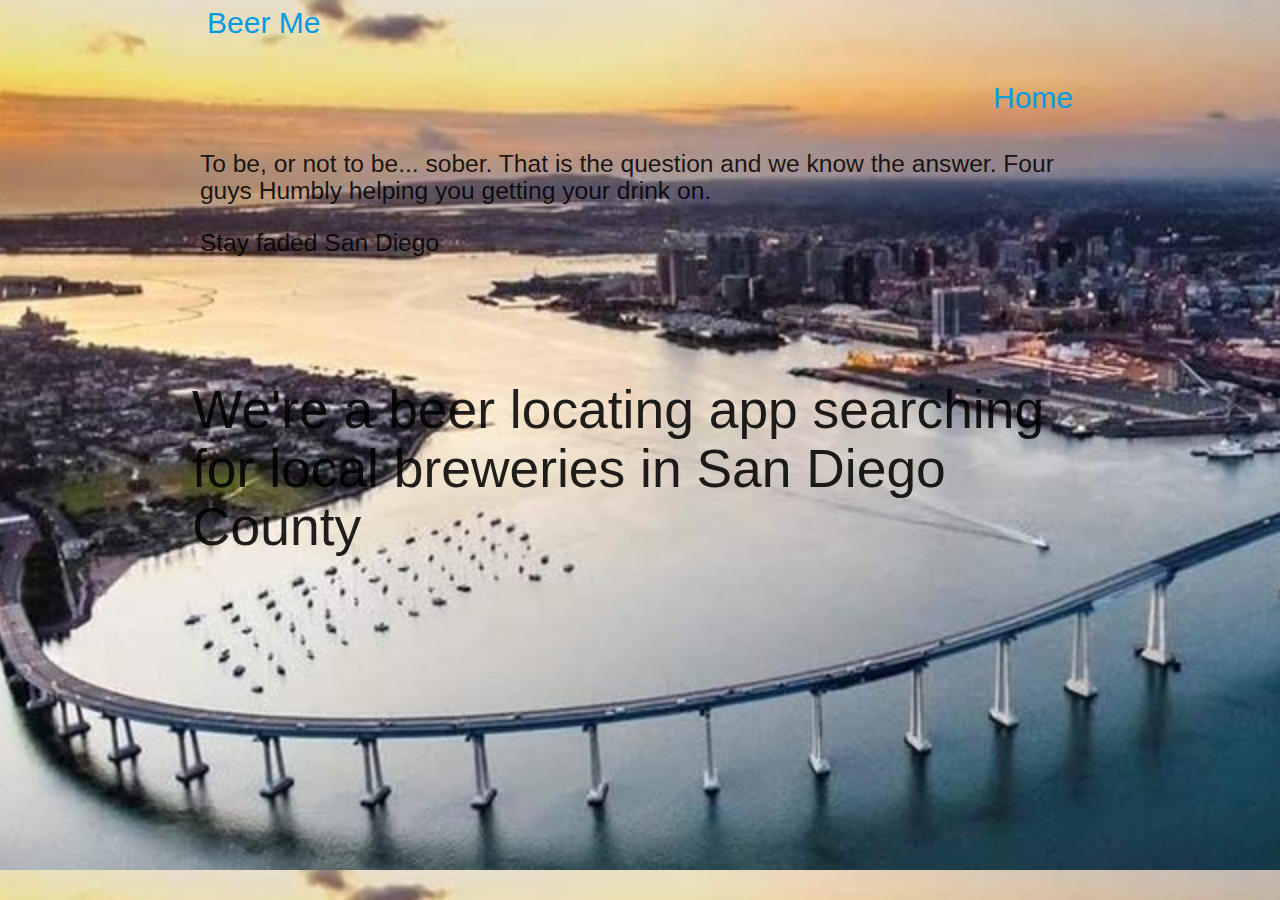
==== About.html @ 3d80a34d "Created about page, adding imgs, updating css, added ID's for Brewery and Favorite container" ====
<html lang="en">
<head>
    <meta charset="UTF-8">

    
    <meta name="viewport" content="width=device-width, initial-scale=1, shrink-to-fit=no">
  <!-- Import Google Icon Font -->
  <link href="https://fonts.googleapis.com/icon?family=Material+Icons" rel="stylesheet">
  
    <!-- Compiled and minified CSS -->
    <link rel="stylesheet" href="https://cdnjs.cloudflare.com/ajax/libs/materialize/1.0.0/css/materialize.min.css">

    <!-- Compiled and minified JavaScript -->
    <script src="https://cdnjs.cloudflare.com/ajax/libs/materialize/1.0.0/js/materialize.min.js"></script>
            
  <link rel="stylesheet" href="./Assets/style.css"/>
  
    <title>About</title>
</head>

<body id="about">
    <div class="nav-wrapper transparent">
        <div class="container">
            <!-- Brand logo -->
            <ul><a href="" class="center brand-logo">Beer Me</a></ul>
            
            <ul class="right hide-on-med-and-down">
                <a href="./index.html">Home</a>
            </ul>
        </div>
    </div>
    <br>
    <br>
    <br>
    <br>
    <!-- Row with Slogan -->
    <div class="row">
        <div class="col s12" class="slogan">
            <h5 class="container"><strong>To be, or not to be... sober.  That is the question and we know the answer.  Four guys Humbly helping you getting your drink on.</strong>
            <p id="sandiego"><strong>Stay faded San Diego</strong></p></h5>
        </div>

    </div>
    <br>
    <br>
    <main class="container">
        <h2>We're a beer locating app searching for local breweries in San Diego County </h2>

    </main>

</body>
</html>
---- Assets/style.css ----
header {
  background: url(Background.jpg);
  background-size: cover;
  background-position: center;
  min-height: 1000px;
}
@media screen and (max-width: 670px) {
  header {
      min-height: 500px;
  }
}
a {
  font-size: 2rem;
  margin: 1rem;
}
#search-icon {
  background: black;

}
#search-input {
  background: black;
}
#beer-type,
#full-bar,
#food {
  color: white;
  font-size: 1.5rem;
  padding: 10px;
}
#beer-search,
#brewery-search {
  background: transparent;
  color: white;
}
#list {
  background: transparent;
  color: white;
}
.validate {
  color: white;
}
#map {
  color: white;
}
#beer-type li {
  display: inline-block;
  /* You can also add some margins here to make it look prettier */
  zoom: 1;
  *display: inline;
  /* this fix is needed for IE7- */
}
/*About page */
#about {
  background: url(619Bridge.png);
}
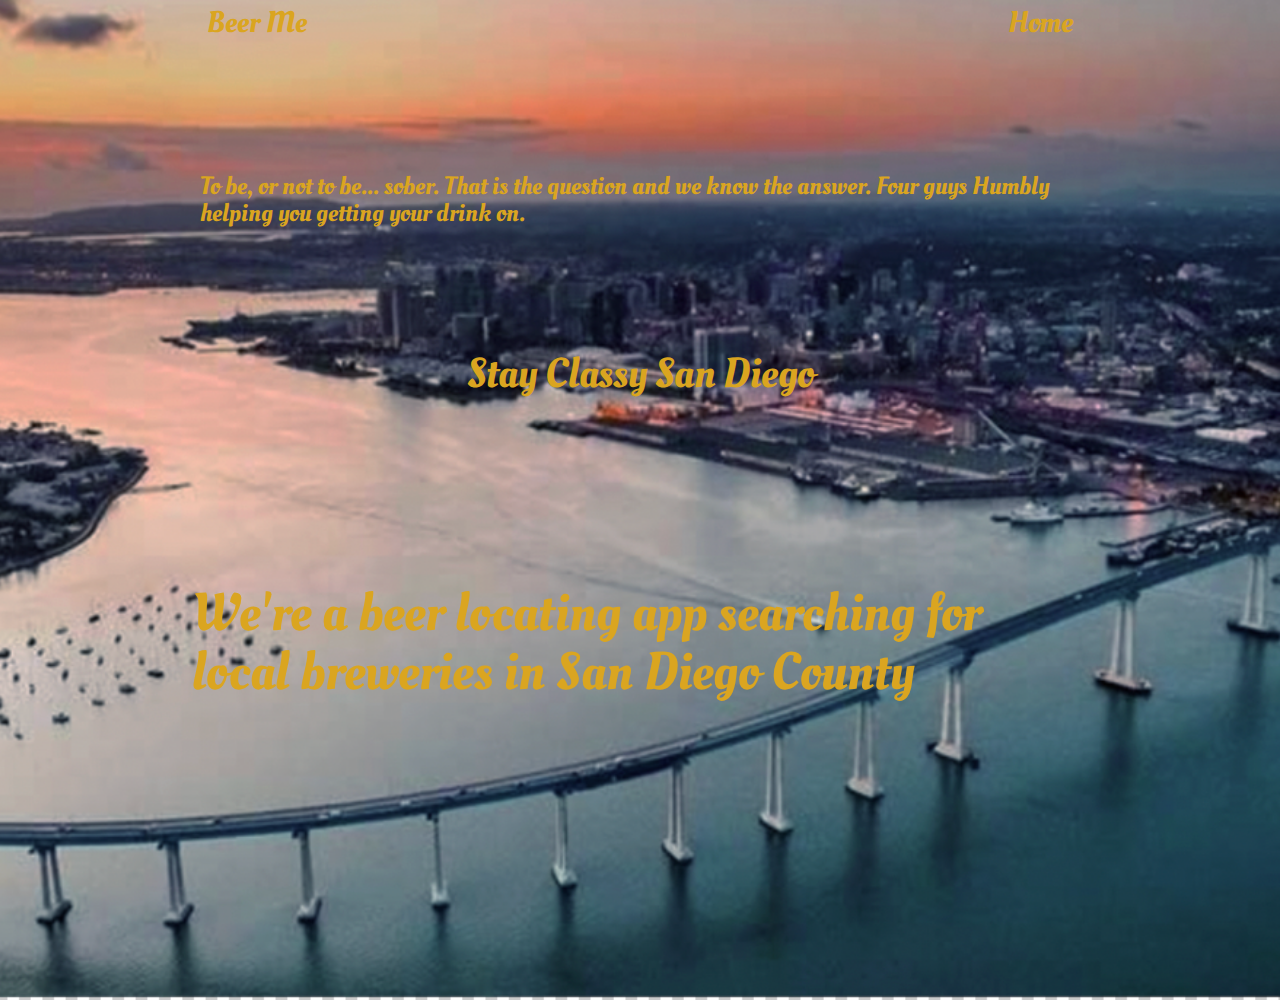
==== commit d0c08595: "Updated: 10:55pm 11/11" ====
--- a/About.html
+++ b/About.html
@@ -1,52 +1,88 @@
 <html lang="en">
-<head>
-    <meta charset="UTF-8">
+  <head>
+    <meta charset="UTF-8" />
 
-    
-    <meta name="viewport" content="width=device-width, initial-scale=1, shrink-to-fit=no">
-  <!-- Import Google Icon Font -->
-  <link href="https://fonts.googleapis.com/icon?family=Material+Icons" rel="stylesheet">
-  
+    <meta
+      name="viewport"
+      content="width=device-width, initial-scale=1, shrink-to-fit=no"
+    />
+    <!-- Import Google Icon Font -->
+    <link
+      href="https://fonts.googleapis.com/icon?family=Material+Icons"
+      rel="stylesheet"
+    />
+    <!-- Oleo Font -->
+    <link rel="preconnect" href="https://fonts.gstatic.com" />
+    <link
+      href="https://fonts.googleapis.com/css2?family=Oleo+Script:wght@700&display=swap"
+      rel="stylesheet"
+    />
+
     <!-- Compiled and minified CSS -->
-    <link rel="stylesheet" href="https://cdnjs.cloudflare.com/ajax/libs/materialize/1.0.0/css/materialize.min.css">
+    <link
+      rel="stylesheet"
+      href="https://cdnjs.cloudflare.com/ajax/libs/materialize/1.0.0/css/materialize.min.css"
+    />
 
     <!-- Compiled and minified JavaScript -->
     <script src="https://cdnjs.cloudflare.com/ajax/libs/materialize/1.0.0/js/materialize.min.js"></script>
-            
-  <link rel="stylesheet" href="./Assets/style.css"/>
-  
-    <title>About</title>
-</head>
 
-<body id="about">
-    <div class="nav-wrapper transparent">
-        <div class="container">
-            <!-- Brand logo -->
-            <ul><a href="" class="center brand-logo">Beer Me</a></ul>
-            
-            <ul class="right hide-on-med-and-down">
-                <a href="./index.html">Home</a>
-            </ul>
-        </div>
+    <link rel="stylesheet" href="./Assets/style.css" />
+
+    <title>619-Local Breweries</title>
+  </head>
+
+  <body id="about">
+    <div class="nav-wrapper">
+      <div class="container">
+        <!-- Brand logo -->
+        <ul>
+          <a id="logo" href="" class="center brand-logo">Beer Me</a>
+
+          <ul class="right hide-on-med-and-down">
+            <a  id="home"href="./index.html">Home</a>
+          </ul>
+        </ul>
+      </div>
     </div>
-    <br>
-    <br>
-    <br>
-    <br>
+    <br />
+    <br />
+    <br />
+    <br />
     <!-- Row with Slogan -->
     <div class="row">
-        <div class="col s12" class="slogan">
-            <h5 class="container"><strong>To be, or not to be... sober.  That is the question and we know the answer.  Four guys Humbly helping you getting your drink on.</strong>
-            <p id="sandiego"><strong>Stay faded San Diego</strong></p></h5>
-        </div>
-
+      <div class="col s12" class="slogan">
+        <br />
+        <h5 class="container" id="slogan">
+          <strong
+            >To be, or not to be... sober. That is the question and we know the
+            answer. Four guys Humbly helping you getting your drink on.</strong
+          >
+          <br />
+          <br />
+          
+        </h5>
+        <br>
+        <br>
+        <br>
+        <h3 class="center"><p id="san-diego"><strong>Stay Classy San Diego</strong></p></h3>
+      </div>
     </div>
-    <br>
-    <br>
+    <br />
+    <br />
     <main class="container">
-        <h2>We're a beer locating app searching for local breweries in San Diego County </h2>
-
+      <br>
+      <br>
+      <br>
+      <h2 id="about-app">
+        We're a beer locating app searching for local breweries in San Diego
+        County
+      </h2>
     </main>
 
-</body>
-</html>+
+    <script src="https://code.jquery.com/jquery-3.5.1.min.js"></script>
+    <!-- Compiled and minified JavaScript -->
+    <script src="https://cdnjs.cloudflare.com/ajax/libs/materialize/1.0.0/js/materialize.min.js"></script>
+  </body>
+</html>
--- a/Assets/style.css
+++ b/Assets/style.css
@@ -1,6 +1,8 @@
-
+* {
+  font-family: 'Oleo Script', cursive;
+}
 header {
-  background: url(Background.jpg);
+  background: url(Mainbackground.jpg);
   background-size: cover;
   background-position: center;
   min-height: 1000px;
@@ -18,6 +20,18 @@
   background: black;
 
 }
+
+.citylink {
+  background-image: url(BeerMug.png);
+  position: left;
+  padding-left: 30px;
+  background-size: 50px;
+  background-repeat: no-repeat;
+  color: goldenrod;
+}
+
+
+
 #search-input {
   background: black;
 }
@@ -28,8 +42,9 @@
   font-size: 1.5rem;
   padding: 10px;
 }
-#beer-search,
-#brewery-search {
+
+#breweries,
+#favorites {
   background: transparent;
   color: white;
 }
@@ -52,7 +67,33 @@
 }
 /*About page */
 #about {
-  background: url(619Bridge.png);
+  background: url(About.2.png);
+  background-size: cover;
+  background-position: center;
+  min-height: 1000px;
+}
+#logo{
+  color: goldenrod;
+}
+#home {
+  color: goldenrod;
+}
+#about-link {
+  color: goldenrod;
+}
+#slogan {
+  color: goldenrod;
+}
+ h3 #san-diego {
+  flex: auto;
+  justify-content: center;
+  margin: auto;
+  width: 50%;
+  font-size: 42px;
+  color: goldenrod;
+}
+#about-app {
+  color: goldenrod;
 }
 
 
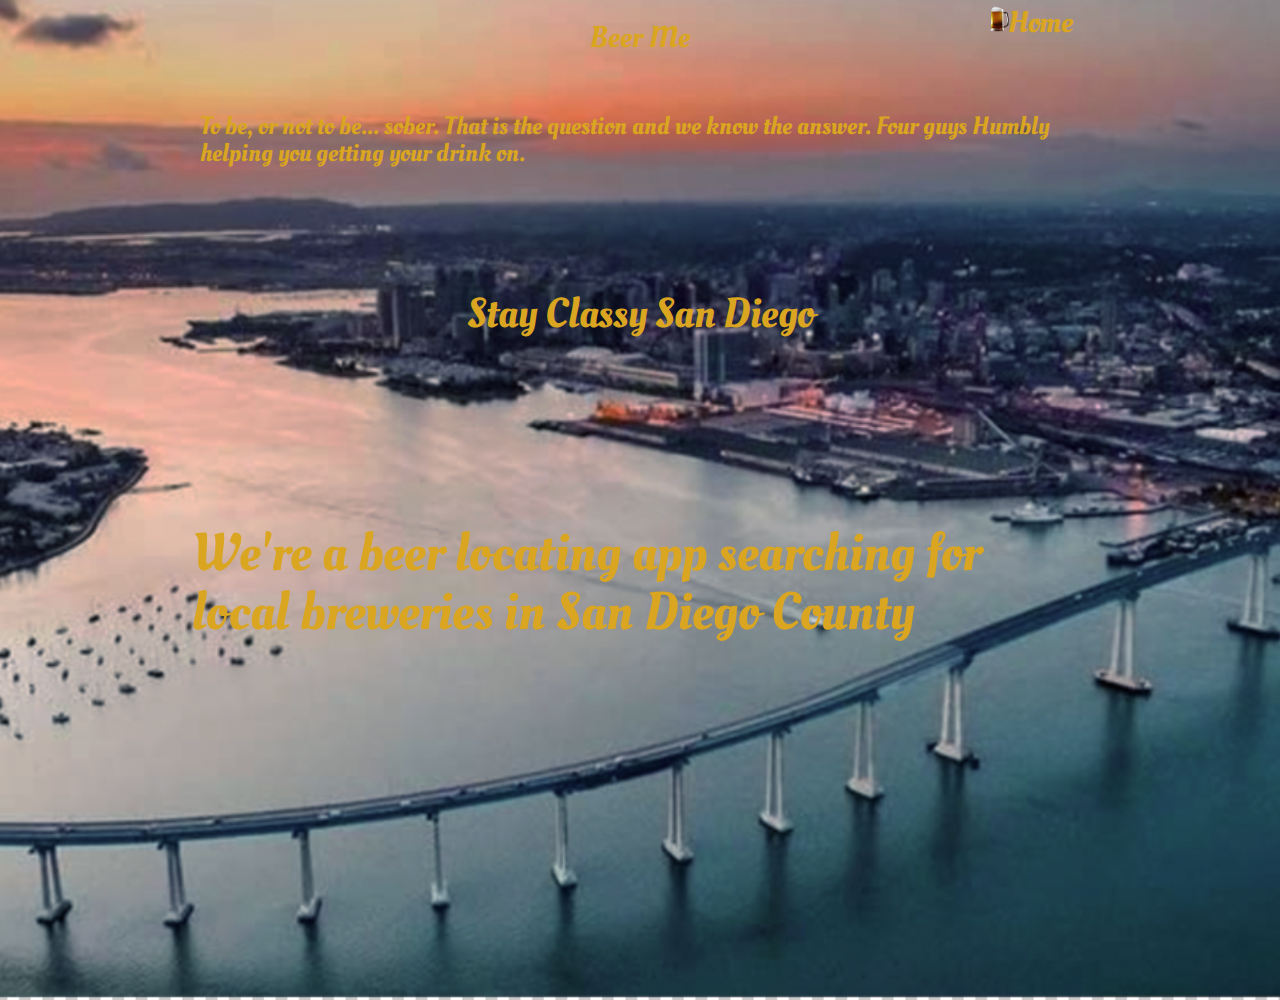
==== commit a25b2b6b: "GoogleMaps committed, ID for favorite and brewery col committed" ====
--- a/About.html
+++ b/About.html
@@ -37,10 +37,10 @@
       <div class="container">
         <!-- Brand logo -->
         <ul>
-          <a id="logo" href="" class="center brand-logo">Beer Me</a>
+          <a id="logo" href="#" class="center brand-logo">Beer Me</a>
 
           <ul class="right hide-on-med-and-down">
-            <a  id="home"href="./index.html">Home</a>
+            <a class="citylink" id="home" href="./index.html">Home</a>
           </ul>
         </ul>
       </div>
@@ -60,27 +60,27 @@
           >
           <br />
           <br />
-          
         </h5>
-        <br>
-        <br>
-        <br>
-        <h3 class="center"><p id="san-diego"><strong>Stay Classy San Diego</strong></p></h3>
+        <br />
+        <br />
+        <br />
+        <h3 class="center">
+          <p id="san-diego"><strong>Stay Classy San Diego</strong></p>
+        </h3>
       </div>
     </div>
     <br />
     <br />
     <main class="container">
-      <br>
-      <br>
-      <br>
+      <br />
+      <br />
+      <br />
       <h2 id="about-app">
         We're a beer locating app searching for local breweries in San Diego
         County
       </h2>
     </main>
 
-
     <script src="https://code.jquery.com/jquery-3.5.1.min.js"></script>
     <!-- Compiled and minified JavaScript -->
     <script src="https://cdnjs.cloudflare.com/ajax/libs/materialize/1.0.0/js/materialize.min.js"></script>
--- a/Assets/style.css
+++ b/Assets/style.css
@@ -1,5 +1,5 @@
 * {
-  font-family: 'Oleo Script', cursive;
+  font-family: "Oleo Script", cursive;
 }
 header {
   background: url(Mainbackground.jpg);
@@ -9,7 +9,7 @@
 }
 @media screen and (max-width: 670px) {
   header {
-      min-height: 500px;
+    min-height: 500px;
   }
 }
 a {
@@ -18,19 +18,16 @@
 }
 #search-icon {
   background: black;
-
 }
 
 .citylink {
   background-image: url(BeerMug.png);
   position: left;
-  padding-left: 30px;
+  padding-left: 35px;
   background-size: 50px;
   background-repeat: no-repeat;
   color: goldenrod;
 }
-
-
 
 #search-input {
   background: black;
@@ -48,7 +45,7 @@
   background: transparent;
   color: white;
 }
-#list {
+.collection .collection-item.list {
   background: transparent;
   color: white;
 }
@@ -72,19 +69,23 @@
   background-position: center;
   min-height: 1000px;
 }
-#logo{
+#logo {
+  color: goldenrod;
+  position: absolute;
+  left: 0;
+  right: 0;
+}
+#home,
+#about-link,
+#slogan,
+#logo-home,
+#favorites,
+#breweries,
+#location-info {
   color: goldenrod;
 }
-#home {
-  color: goldenrod;
-}
-#about-link {
-  color: goldenrod;
-}
-#slogan {
-  color: goldenrod;
-}
- h3 #san-diego {
+
+h3 #san-diego {
   flex: auto;
   justify-content: center;
   margin: auto;
@@ -96,9 +97,11 @@
   color: goldenrod;
 }
 
-
-
-
-
-
-
+/* grgmap.js */
+#map {
+  width: 500px;
+  height: 525px;
+  justify-content: center;
+  margin-top: 25px;
+  margin-left: 80px;
+}
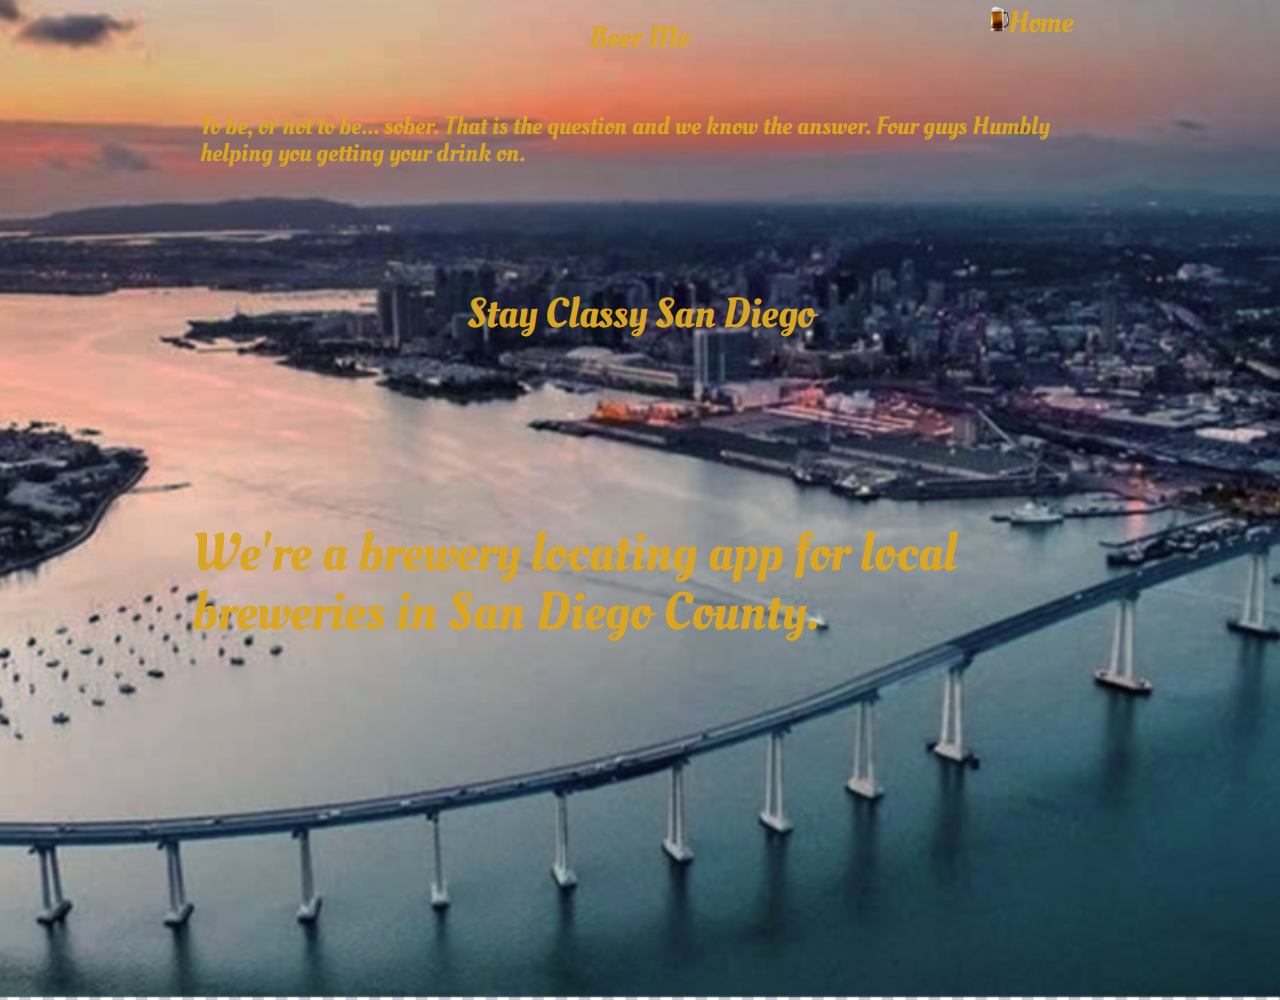
==== commit af874758: "Pseudo-coded 3 files and Readme file updated with content" ====
--- a/About.html
+++ b/About.html
@@ -76,8 +76,8 @@
       <br />
       <br />
       <h2 id="about-app">
-        We're a beer locating app searching for local breweries in San Diego
-        County
+        We're a brewery locating app for local breweries in San Diego
+        County.
       </h2>
     </main>
 
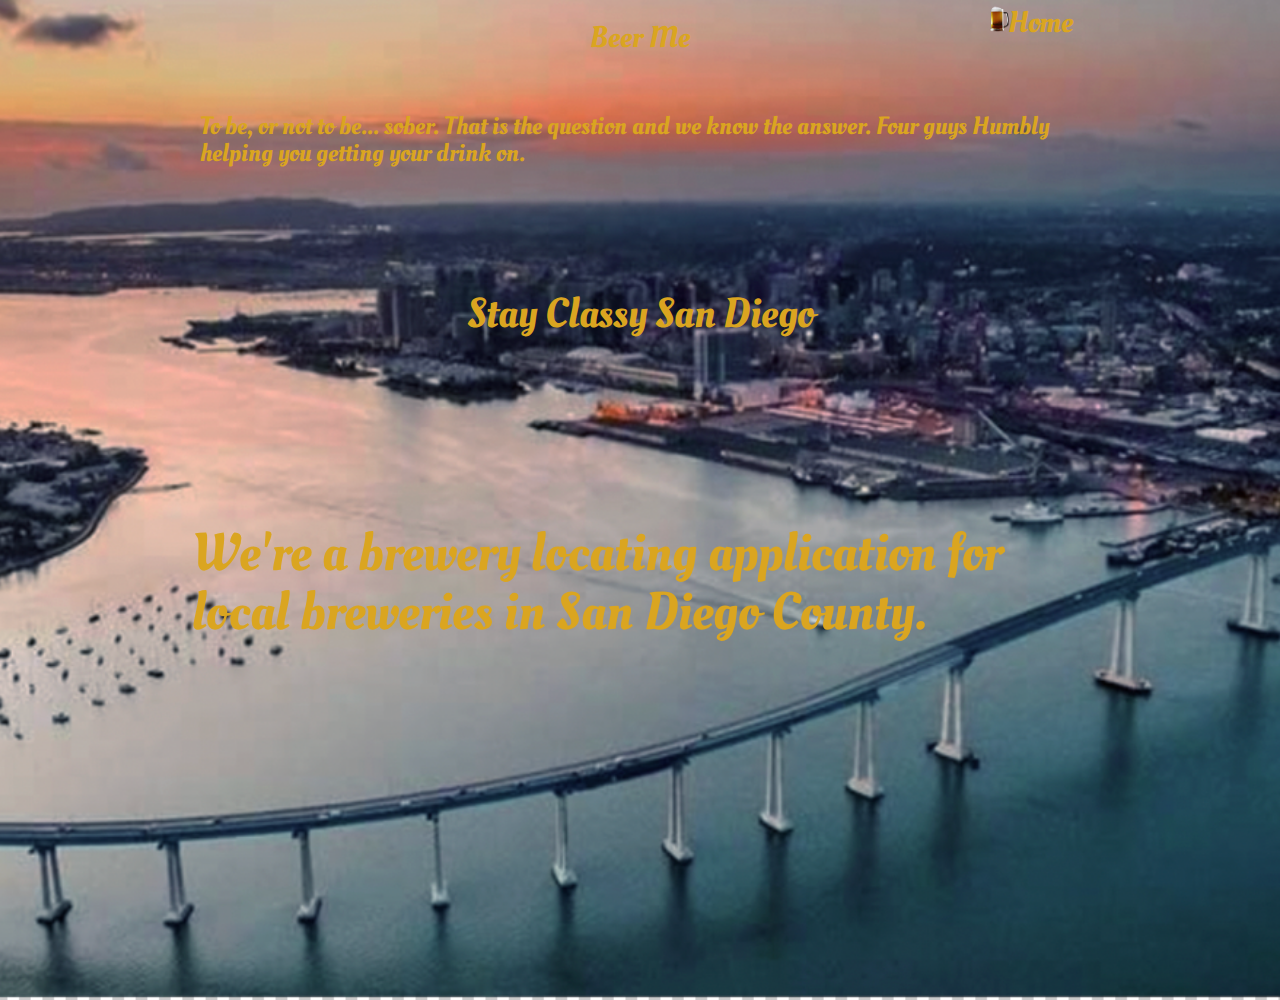
==== commit f4c188a9: "updated the Href in index, city type; refactored syntax in the JS" ====
--- a/About.html
+++ b/About.html
@@ -76,8 +76,7 @@
       <br />
       <br />
       <h2 id="about-app">
-        We're a brewery locating app for local breweries in San Diego
-        County.
+        We're a brewery locating application for local breweries in San Diego County.
       </h2>
     </main>
 
--- a/Assets/style.css
+++ b/Assets/style.css
@@ -16,10 +16,7 @@
   font-size: 2rem;
   margin: 1rem;
 }
-#search-icon {
-  background: black;
-}
-
+/* image of beermug */
 .citylink {
   background-image: url(BeerMug.png);
   position: left;
@@ -29,40 +26,42 @@
   color: goldenrod;
 }
 
-#search-input {
-  background: black;
-}
-#beer-type,
-#full-bar,
-#food {
-  color: white;
-  font-size: 1.5rem;
-  padding: 10px;
-}
-
+/* Columns of breweries and favorites-transparent  */
 #breweries,
 #favorites {
   background: transparent;
-  color: white;
+  color: goldenrod;
 }
+/* List of items on both columns-breweries & favorites */
 .collection .collection-item.list {
   background: transparent;
-  color: white;
+  color: goldenrod;
 }
 .validate {
-  color: white;
+  color: goldenrod;
 }
 #map {
-  color: white;
+  color: goldenrod;
 }
-#beer-type li {
+#city-type li {
   display: inline-block;
   /* You can also add some margins here to make it look prettier */
   zoom: 1;
   *display: inline;
   /* this fix is needed for IE7- */
 }
-/*About page */
+#home,
+#about-link,
+#slogan,
+#logo-home,
+#favorites,
+#breweries,
+#location-info,
+#para-info,
+#favorites-switch {
+  color: goldenrod;
+}
+/*About page styles */
 #about {
   background: url(About.2.png);
   background-size: cover;
@@ -74,15 +73,6 @@
   position: absolute;
   left: 0;
   right: 0;
-}
-#home,
-#about-link,
-#slogan,
-#logo-home,
-#favorites,
-#breweries,
-#location-info {
-  color: goldenrod;
 }
 
 h3 #san-diego {
@@ -97,7 +87,7 @@
   color: goldenrod;
 }
 
-/* grgmap.js */
+/* grgmap.js styles*/
 #map {
   width: 500px;
   height: 525px;
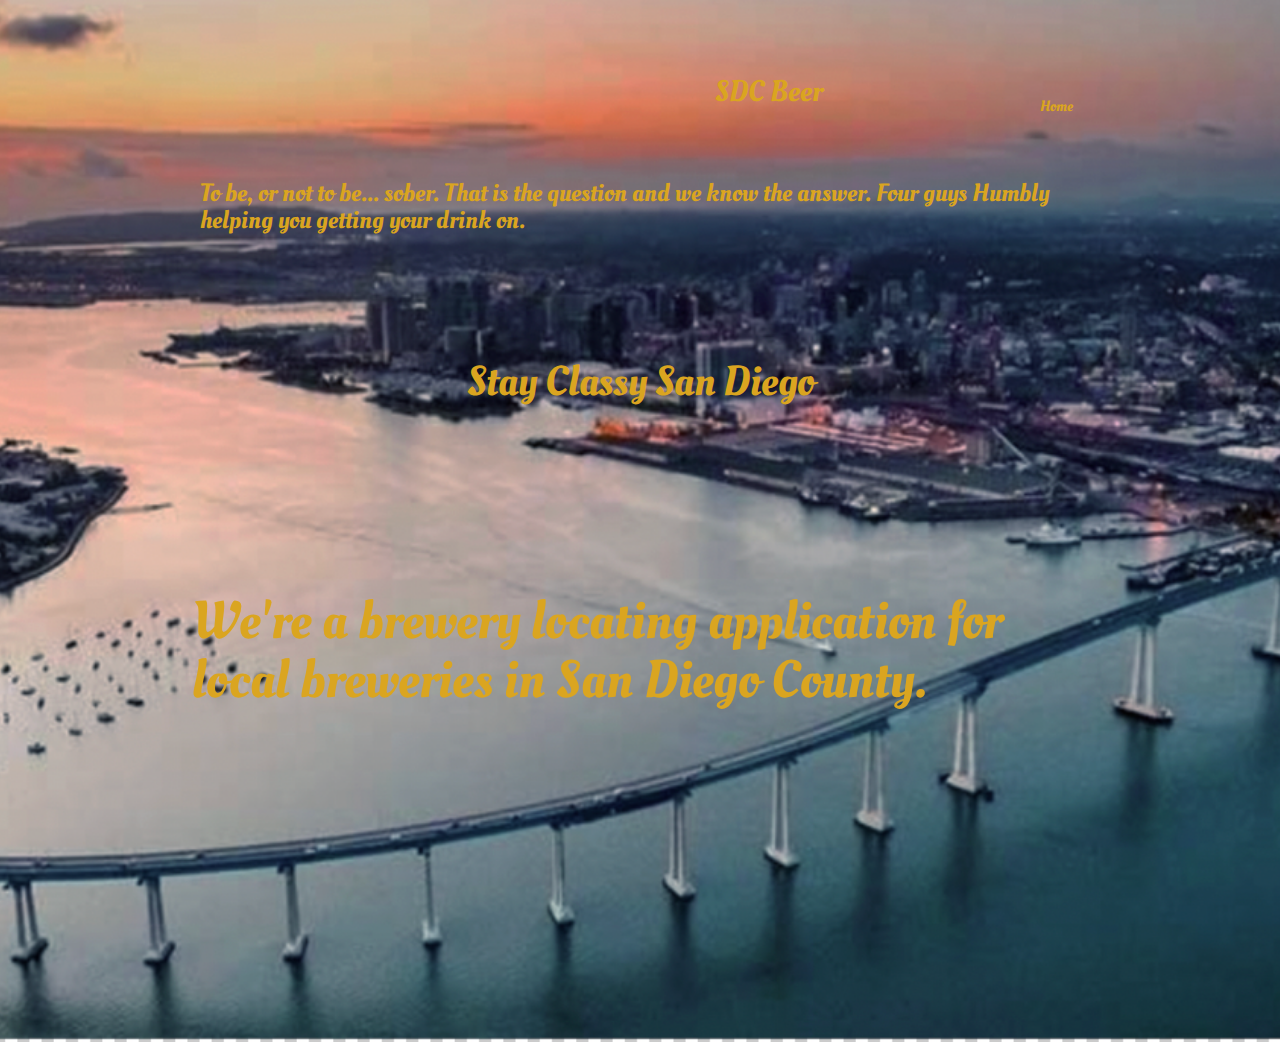
==== commit 6edfcb72: "Css changes, added breweries to map" ====
--- a/About.html
+++ b/About.html
@@ -1,49 +1,38 @@
 <html lang="en">
-  <head>
+
+<head>
     <meta charset="UTF-8" />
 
-    <meta
-      name="viewport"
-      content="width=device-width, initial-scale=1, shrink-to-fit=no"
-    />
+    <meta name="viewport" content="width=device-width, initial-scale=1, shrink-to-fit=no" />
     <!-- Import Google Icon Font -->
-    <link
-      href="https://fonts.googleapis.com/icon?family=Material+Icons"
-      rel="stylesheet"
-    />
+    <link href="https://fonts.googleapis.com/icon?family=Material+Icons" rel="stylesheet" />
     <!-- Oleo Font -->
     <link rel="preconnect" href="https://fonts.gstatic.com" />
-    <link
-      href="https://fonts.googleapis.com/css2?family=Oleo+Script:wght@700&display=swap"
-      rel="stylesheet"
-    />
+    <link href="https://fonts.googleapis.com/css2?family=Oleo+Script:wght@700&display=swap" rel="stylesheet" />
 
     <!-- Compiled and minified CSS -->
-    <link
-      rel="stylesheet"
-      href="https://cdnjs.cloudflare.com/ajax/libs/materialize/1.0.0/css/materialize.min.css"
-    />
+    <link rel="stylesheet" href="https://cdnjs.cloudflare.com/ajax/libs/materialize/1.0.0/css/materialize.min.css" />
 
     <!-- Compiled and minified JavaScript -->
     <script src="https://cdnjs.cloudflare.com/ajax/libs/materialize/1.0.0/js/materialize.min.js"></script>
 
     <link rel="stylesheet" href="./Assets/style.css" />
 
-    <title>619-Local Breweries</title>
-  </head>
+    <title>SDC Beer.About</title>
+</head>
 
-  <body id="about">
-    <div class="nav-wrapper">
-      <div class="container">
-        <!-- Brand logo -->
-        <ul>
-          <a id="logo" href="#" class="center brand-logo">Beer Me</a>
+<body id="about">
+    <div class="nav-wrapper transparent">
+        <div class="container" id="aboutNav">
+            <!-- Brand logo -->
+            <ul>
+                <h1><a id="logo" href="./index.html" class="center-brand-logo">SDC Beer</a></h1>
 
-          <ul class="right hide-on-med-and-down">
-            <a class="citylink" id="home" href="./index.html">Home</a>
-          </ul>
-        </ul>
-      </div>
+                <ul class="right hide-on-med-and-down">
+                    <h2><a id="home" href="#">Home</a></h2>
+                </ul>
+            </ul>
+        </div>
     </div>
     <br />
     <br />
@@ -51,11 +40,10 @@
     <br />
     <!-- Row with Slogan -->
     <div class="row">
-      <div class="col s12" class="slogan">
-        <br />
-        <h5 class="container" id="slogan">
-          <strong
-            >To be, or not to be... sober. That is the question and we know the
+        <div class="col s12" class="slogan">
+            <br />
+            <h5 class="container" id="slogan">
+                <strong>To be, or not to be... sober. That is the question and we know the
             answer. Four guys Humbly helping you getting your drink on.</strong
           >
           <br />
@@ -66,22 +54,23 @@
         <br />
         <h3 class="center">
           <p id="san-diego"><strong>Stay Classy San Diego</strong></p>
-        </h3>
-      </div>
+                </h3>
+        </div>
     </div>
     <br />
     <br />
     <main class="container">
-      <br />
-      <br />
-      <br />
-      <h2 id="about-app">
-        We're a brewery locating application for local breweries in San Diego County.
-      </h2>
+        <br />
+        <br />
+        <br />
+        <h2 id="about-app">
+            We're a brewery locating application for local breweries in San Diego County.
+        </h2>
     </main>
 
     <script src="https://code.jquery.com/jquery-3.5.1.min.js"></script>
     <!-- Compiled and minified JavaScript -->
     <script src="https://cdnjs.cloudflare.com/ajax/libs/materialize/1.0.0/js/materialize.min.js"></script>
-  </body>
-</html>
+</body>
+
+</html>--- a/Assets/style.css
+++ b/Assets/style.css
@@ -1,55 +1,91 @@
 * {
-  font-family: "Oleo Script", cursive;
-}
-header {
-  background: url(Mainbackground.jpg);
-  background-size: cover;
-  background-position: center;
-  min-height: 1000px;
-}
-@media screen and (max-width: 670px) {
-  header {
-    min-height: 500px;
-  }
-}
-a {
-  font-size: 2rem;
-  margin: 1rem;
-}
-/* image of beermug */
-.citylink {
-  background-image: url(BeerMug.png);
-  position: left;
-  padding-left: 35px;
-  background-size: 50px;
-  background-repeat: no-repeat;
-  color: goldenrod;
+    font-family: "Oleo Script", cursive;
 }
 
+header {
+    background: url(Mainbackground.jpg);
+    background-size: cover;
+    background-position: center;
+    min-height: 1000px;
+}
+
+@media screen and (max-width: 670px) {
+    header {
+        min-height: 500px;
+    }
+}
+
+a {
+    font-size: 1rem;
+    margin: 1rem;
+}
+
+
+/* image of beermug */
+
+.citylink {
+    background-image: url(BeerMug.png);
+    position: left;
+    padding-left: 35px;
+    background-size: 50px;
+    background-repeat: no-repeat;
+    color: goldenrod;
+}
+
+#link1,
+#link2,
+#link3,
+#link4,
+#link5 {
+    font-size: 30px;
+}
+
+a:hover {
+    color: #007AFF;
+}
+
+
 /* Columns of breweries and favorites-transparent  */
+
 #breweries,
 #favorites {
-  background: transparent;
-  color: goldenrod;
+    background: transparent;
+    color: goldenrod;
 }
+
+
 /* List of items on both columns-breweries & favorites */
+
 .collection .collection-item.list {
-  background: transparent;
-  color: goldenrod;
+    background: transparent;
+    color: goldenrod;
 }
+
+li a {
+    font-size: 20px;
+    color: goldenrod;
+}
+
+li {
+    font-size: 20px;
+}
+
 .validate {
-  color: goldenrod;
+    color: goldenrod;
 }
+
 #map {
-  color: goldenrod;
+    color: goldenrod;
 }
+
 #city-type li {
-  display: inline-block;
-  /* You can also add some margins here to make it look prettier */
-  zoom: 1;
-  *display: inline;
-  /* this fix is needed for IE7- */
+    display: inline-block;
+    /* You can also add some margins here to make it look prettier */
+    zoom: 1;
+    *display: inline;
+    /* this fix is needed for IE7- */
 }
+
 #home,
 #about-link,
 #slogan,
@@ -59,39 +95,68 @@
 #location-info,
 #para-info,
 #favorites-switch {
-  color: goldenrod;
+    color: goldenrod;
 }
+
+
 /*About page styles */
+
 #about {
-  background: url(About.2.png);
-  background-size: cover;
-  background-position: center;
-  min-height: 1000px;
+    background: url(About.2.png);
+    background-size: cover;
+    background-position: center;
+    min-height: 1000px;
 }
+
 #logo {
-  color: goldenrod;
-  position: absolute;
-  left: 0;
-  right: 0;
+    color: goldenrod;
+    position: absolute;
+    left: 0;
+    right: 0;
 }
 
 h3 #san-diego {
-  flex: auto;
-  justify-content: center;
-  margin: auto;
-  width: 50%;
-  font-size: 42px;
-  color: goldenrod;
-}
-#about-app {
-  color: goldenrod;
+    flex: auto;
+    justify-content: center;
+    margin: auto;
+    width: 50%;
+    font-size: 42px;
+    color: goldenrod;
 }
 
+#about-app {
+    color: goldenrod;
+}
+
+
 /* grgmap.js styles*/
+
 #map {
-  width: 500px;
-  height: 525px;
-  justify-content: center;
-  margin-top: 25px;
-  margin-left: 80px;
+    width: 500px;
+    height: 525px;
+    justify-content: center;
+    margin-top: 25px;
+    margin-left: 115px;
 }
+
+.card-title {
+    color: goldenrod;
+    justify-content: center;
+    width: 500px
+}
+
+#name-info,
+#address1-info,
+#address2-info,
+#phone-info {
+    color: goldenrod;
+}
+
+#infoCard {
+    margin-left: 450px;
+}
+
+.center-brand-logo {
+    font-size: 30px;
+    padding-left: 700px;
+}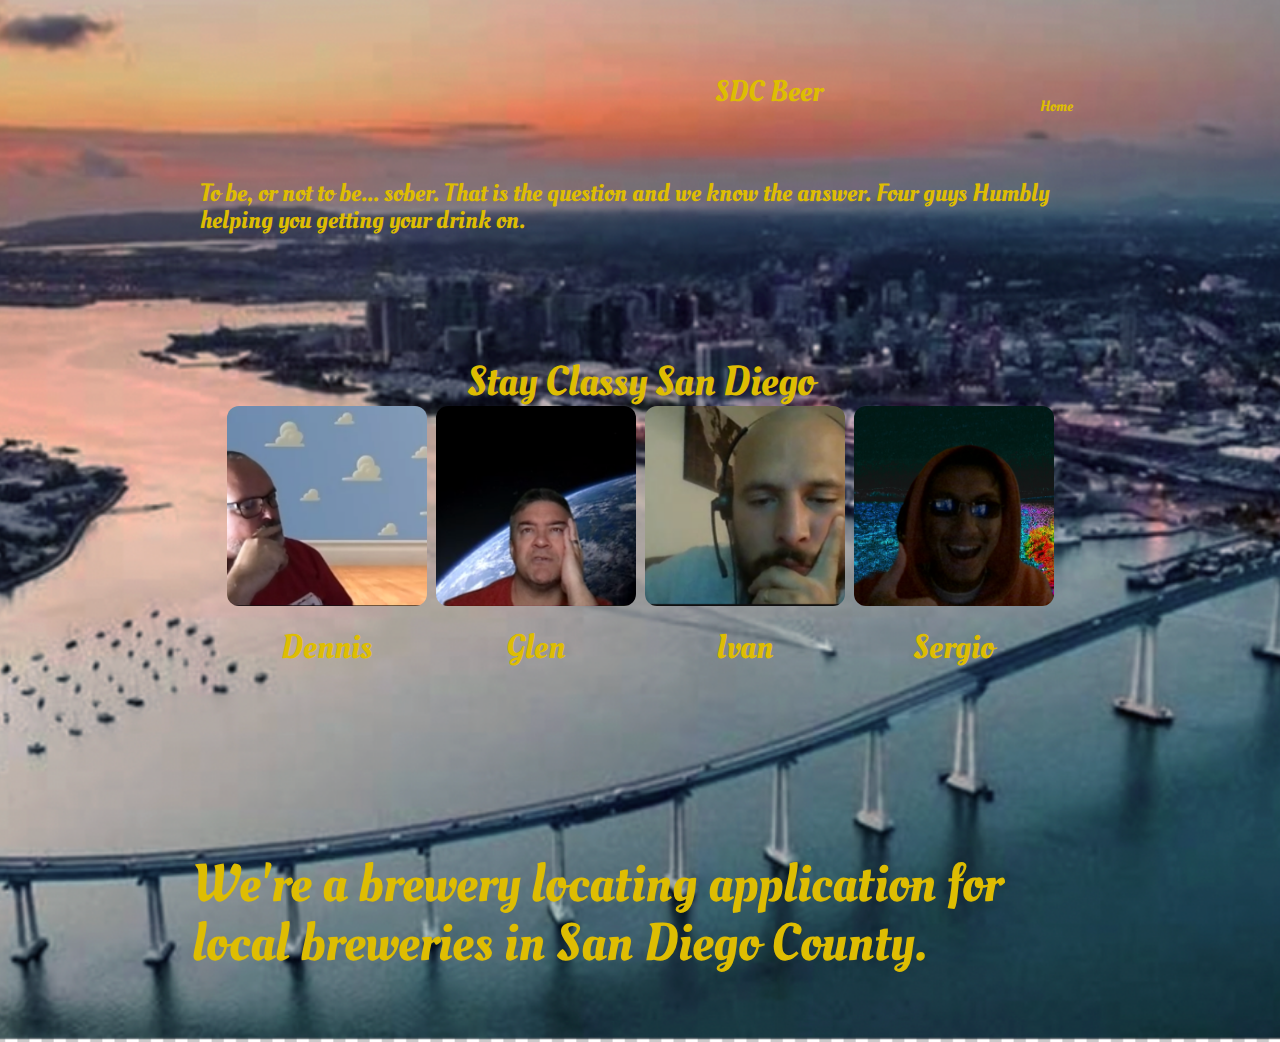
==== commit da158281: "Font changes, images added to About page" ====
--- a/About.html
+++ b/About.html
@@ -54,8 +54,27 @@
         <br />
         <h3 class="center">
           <p id="san-diego"><strong>Stay Classy San Diego</strong></p>
+                <div class="image-card">
+                    <img src="./Assets/Dennis.png" alt="Dennis">
+                    <h4>Dennis</h4>
+                </div>
+                <div class="image-card">
+                    <img src="./Assets/Glen.png" alt="Glen">
+                    <h4>Glen</h4>
+                </div>
+                <div class="image-card">
+                    <img src="./Assets/Ivan.png" alt="Ivan">
+                    <h4>Ivan</h4>
+                </div>
+                <div class="image-card">
+                    <img src="./Assets/Sergio.png" alt="Sergio">
+                    <h4>Sergio</h4>
+                </div>
                 </h3>
+
+
         </div>
+
     </div>
     <br />
     <br />
--- a/Assets/style.css
+++ b/Assets/style.css
@@ -29,7 +29,7 @@
     padding-left: 35px;
     background-size: 50px;
     background-repeat: no-repeat;
-    color: goldenrod;
+    color: rgb(222, 189, 2);
 }
 
 #link1,
@@ -41,7 +41,7 @@
 }
 
 a:hover {
-    color: #007AFF;
+    color: #2c90fa;
 }
 
 
@@ -50,7 +50,7 @@
 #breweries,
 #favorites {
     background: transparent;
-    color: goldenrod;
+    color: grgb(222, 189, 2);
 }
 
 
@@ -58,12 +58,12 @@
 
 .collection .collection-item.list {
     background: transparent;
-    color: goldenrod;
+    color: rgb(222, 189, 2);
 }
 
 li a {
     font-size: 20px;
-    color: goldenrod;
+    color: rgb(222, 189, 2);
 }
 
 li {
@@ -71,11 +71,11 @@
 }
 
 .validate {
-    color: goldenrod;
+    color: rgb(222, 189, 2);
 }
 
 #map {
-    color: goldenrod;
+    color: rgb(222, 189, 2);
 }
 
 #city-type li {
@@ -93,9 +93,13 @@
 #favorites,
 #breweries,
 #location-info,
-#para-info,
+#para-info {
+    color: rgb(222, 189, 2);
+}
+
 #favorites-switch {
-    color: goldenrod;
+    color: rgb(222, 189, 2);
+    display: none;
 }
 
 
@@ -109,7 +113,7 @@
 }
 
 #logo {
-    color: goldenrod;
+    color: rgb(222, 189, 2);
     position: absolute;
     left: 0;
     right: 0;
@@ -121,11 +125,11 @@
     margin: auto;
     width: 50%;
     font-size: 42px;
-    color: goldenrod;
+    color: rgb(222, 189, 2);
 }
 
 #about-app {
-    color: goldenrod;
+    color: rgb(222, 189, 2);
 }
 
 
@@ -136,11 +140,11 @@
     height: 525px;
     justify-content: center;
     margin-top: 25px;
-    margin-left: 115px;
+    margin-left: 200px;
 }
 
 .card-title {
-    color: goldenrod;
+    color: rgb(222, 189, 2);
     justify-content: center;
     width: 500px
 }
@@ -149,14 +153,44 @@
 #address1-info,
 #address2-info,
 #phone-info {
-    color: goldenrod;
+    color: rgb(222, 189, 2);
 }
 
 #infoCard {
-    margin-left: 450px;
+    margin-left: 620px;
 }
 
 .center-brand-logo {
     font-size: 30px;
     padding-left: 700px;
+}
+
+#clearLabel {
+    color: rgb(222, 189, 2);
+    font-size: 1rem;
+    padding-right: 2rem;
+}
+
+#clearBtn {
+    height: 15px;
+    width: 20px;
+    border-radius: 24px;
+    padding-right: 35px;
+}
+
+img {
+    display: inline-block;
+    object-fit: cover;
+    height: 200px;
+    width: 200px;
+    border-radius: 12px;
+}
+
+.image-card {
+    display: inline-block;
+    object-fit: cover;
+    height: 200px;
+    width: 200px;
+    border-radius: 12px;
+    color: rgb(222, 189, 2);
 }